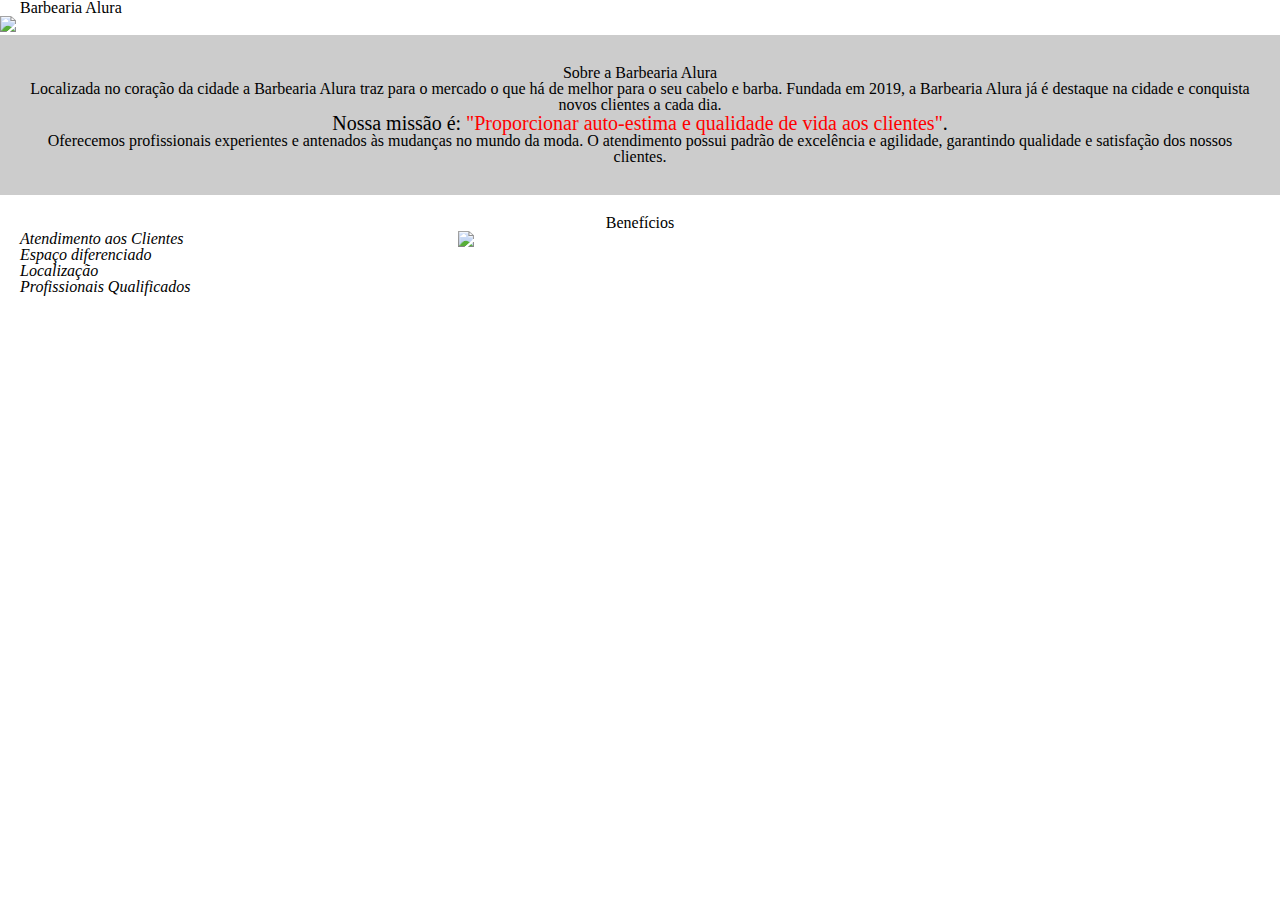
==== index.html @ f9a20492 "add o css de produtos" ====
<!DOCTYPE html>
<html lang="pt-br">
  <head>
    <meta charset="UTF-8" />
    <title>Barbearia Alura</title>
    <link rel="stylesheet" href="reset.css" />
    <link rel="stylesheet" href="style.css" />
  </head>

  <body>
    <header>
      <h1 class="titulo-principal">Barbearia Alura</h1>
    </header>
    <img id="banner" src="banner.jpg" />
    <div class="principal">
      <h2 class="titulo-centralizado">Sobre a Barbearia Alura</h2>

      <p>
        Localizada no coração da cidade a <strong>Barbearia Alura</strong> traz para o mercado o que
        há de melhor para o seu cabelo e barba. Fundada em 2019, a Barbearia Alura já é destaque na
        cidade e conquista novos clientes a cada dia.
      </p>

      <p id="missao">
        <em
          >Nossa missão é:
          <strong>"Proporcionar auto-estima e qualidade de vida aos clientes"</strong>.</em
        >
      </p>

      <p>
        Oferecemos profissionais experientes e antenados às mudanças no mundo da moda. O atendimento
        possui padrão de excelência e agilidade, garantindo qualidade e satisfação dos nossos
        clientes.
      </p>
    </div>

    <div class="beneficios">
      <h3 class="titulo-centralizado">Benefícios</h3>

      <ul>
        <li class="itens">Atendimento aos Clientes</li>
        <li class="itens">Espaço diferenciado</li>
        <li class="itens">Localização</li>
        <li class="itens">Profissionais Qualificados</li>
      </ul>

      <img src="beneficios.jpg" class="imagembeneficios" />
    </div>
  </body>
</html>
---- style.css ----
#banner {
	width:100%;
}

.principal{
	background: #CCCCCC;
	padding: 30px;
}

.titulo-principal {
	padding-left: 20px;
}

.titulo-centralizado {
	text-align: center
}

p {
	text-align: center;
}

#missao {
	font-size: 20px
}

em strong {
	color: #FF0000;
}

.itens {
	font-style: italic
}

.beneficios {
	background: #FFFFFF;
	padding: 20px;
}

ul {
	display: inline-block;
	vertical-align: top;
	width: 20%;
	margin-right: 15%;
}

.imagembeneficios {
	width: 50%;
}
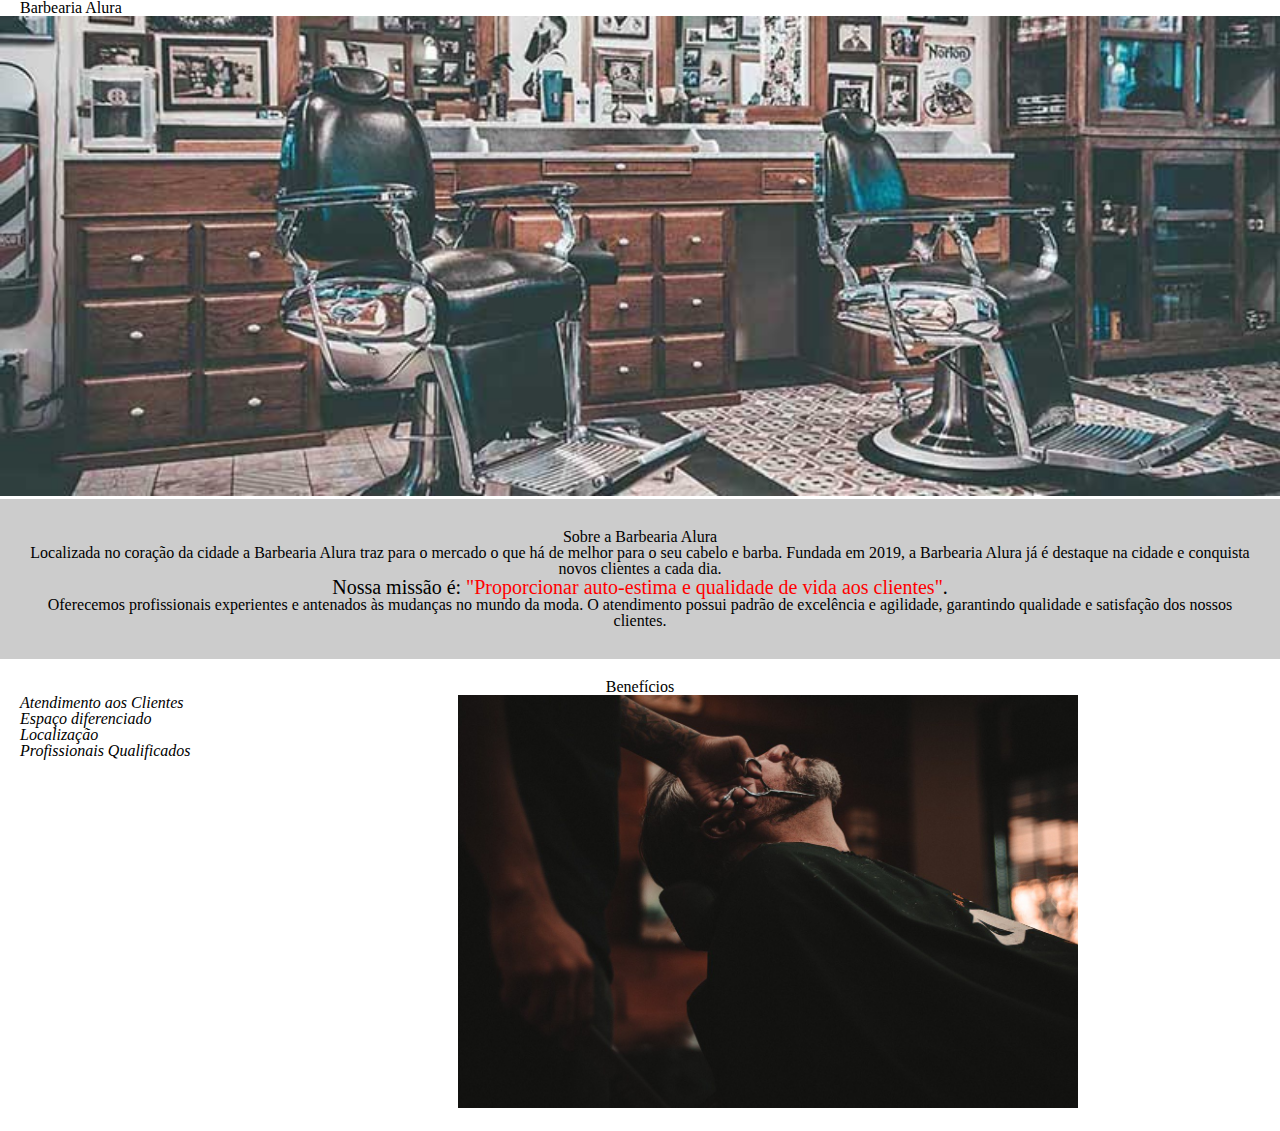
==== commit a3db9368: "criando o formulario" ====
--- a/index.html
+++ b/index.html
@@ -4,14 +4,14 @@
     <meta charset="UTF-8" />
     <title>Barbearia Alura</title>
     <link rel="stylesheet" href="reset.css" />
-    <link rel="stylesheet" href="style.css" />
+    <link rel="stylesheet" href="style-home.css" />
   </head>
 
   <body>
     <header>
       <h1 class="titulo-principal">Barbearia Alura</h1>
     </header>
-    <img id="banner" src="banner.jpg" />
+    <img id="banner" src="/imagens/banner.jpg" />
     <div class="principal">
       <h2 class="titulo-centralizado">Sobre a Barbearia Alura</h2>
 
@@ -45,7 +45,7 @@
         <li class="itens">Profissionais Qualificados</li>
       </ul>
 
-      <img src="beneficios.jpg" class="imagembeneficios" />
+      <img src="/imagens/beneficios.jpg" class="imagembeneficios" />
     </div>
   </body>
 </html>
--- a/style-home.css
+++ b/style-home.css
@@ -0,0 +1,48 @@
+#banner {
+	width:100%;
+}
+
+.principal{
+	background: #CCCCCC;
+	padding: 30px;
+}
+
+.titulo-principal {
+	padding-left: 20px;
+}
+
+.titulo-centralizado {
+	text-align: center
+}
+
+p {
+	text-align: center;
+}
+
+#missao {
+	font-size: 20px
+}
+
+em strong {
+	color: #FF0000;
+}
+
+.itens {
+	font-style: italic
+}
+
+.beneficios {
+	background: #FFFFFF;
+	padding: 20px;
+}
+
+ul {
+	display: inline-block;
+	vertical-align: top;
+	width: 20%;
+	margin-right: 15%;
+}
+
+.imagembeneficios {
+	width: 50%;
+}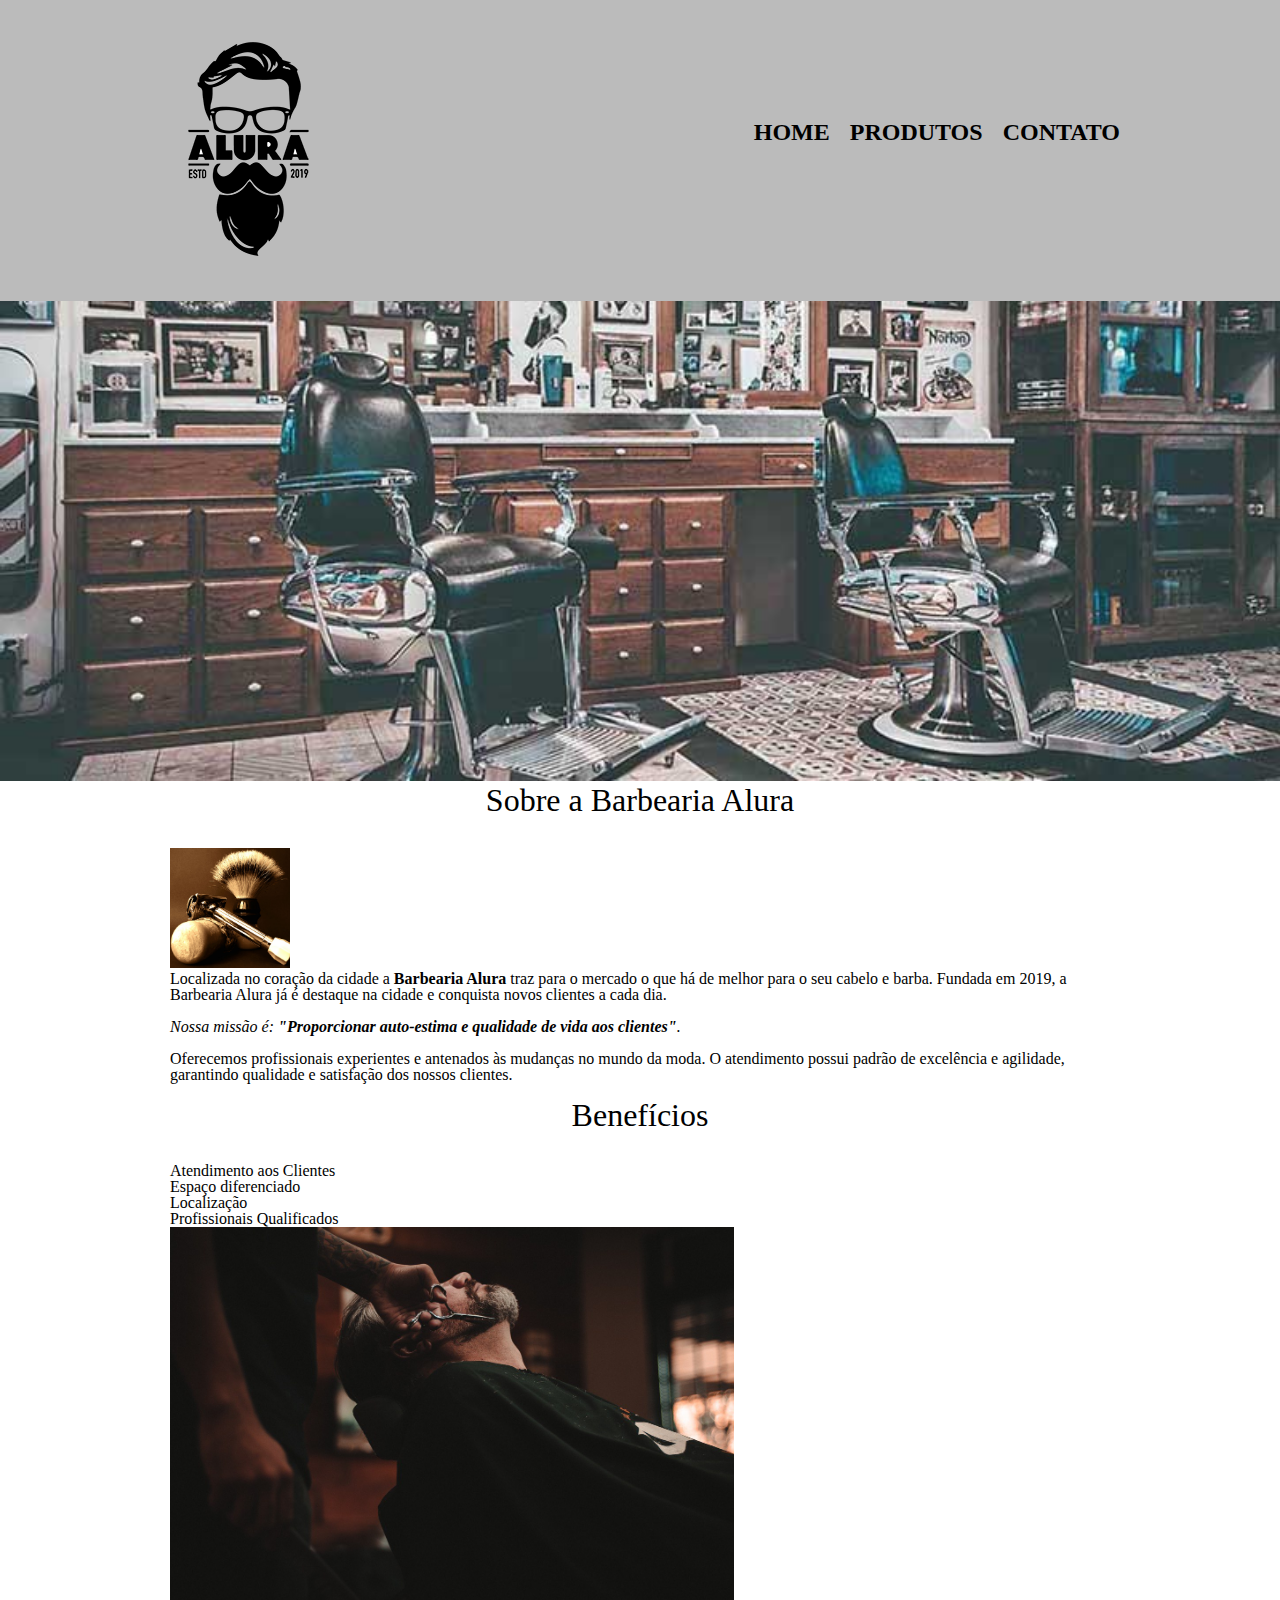
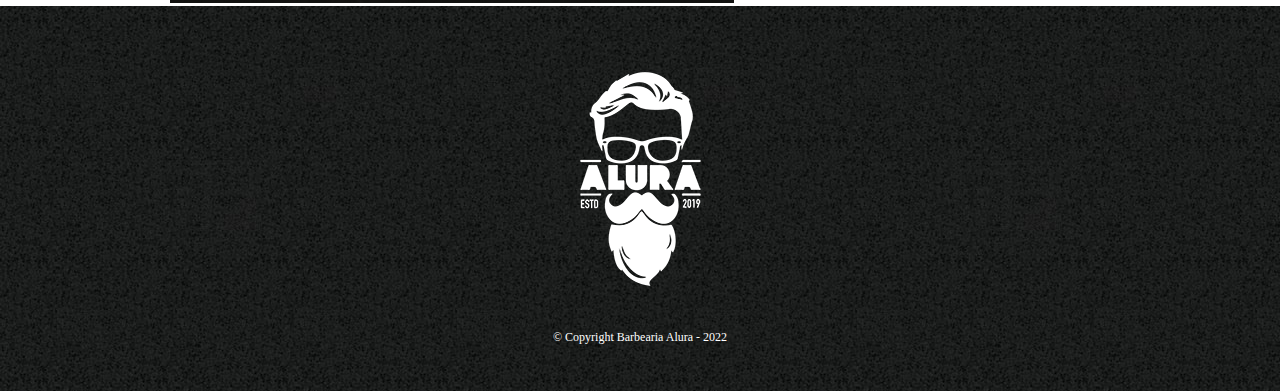
==== commit a245fdaf: "refatorando a home" ====
--- a/index.html
+++ b/index.html
@@ -4,48 +4,78 @@
     <meta charset="UTF-8" />
     <title>Barbearia Alura</title>
     <link rel="stylesheet" href="reset.css" />
-    <link rel="stylesheet" href="style-home.css" />
+    <link rel="stylesheet" href="style.css" />
   </head>
 
   <body>
     <header>
-      <h1 class="titulo-principal">Barbearia Alura</h1>
+      <!-- quando o seu site tem um logo, e ele é a primeira coisa que você quer exibir
+      usa-se o h1 para envolver a logo -->
+      <div class="caixa">
+        <h1>
+          <img
+            src="./imagens/logo.png"
+            alt="Logo da barbearia, homem com barba e óculos na cor preta"
+          />
+        </h1>
+        <nav>
+          <ul>
+            <li><a href="/">Home</a></li>
+            <li><a href="/produtos.html">Produtos</a></li>
+            <li><a href="/contato.html">Contato</a></li>
+          </ul>
+        </nav>
+      </div>
     </header>
-    <img id="banner" src="/imagens/banner.jpg" />
-    <div class="principal">
-      <h2 class="titulo-centralizado">Sobre a Barbearia Alura</h2>
+    <img class="banner" src="./imagens/banner.jpg" />
 
-      <p>
-        Localizada no coração da cidade a <strong>Barbearia Alura</strong> traz para o mercado o que
-        há de melhor para o seu cabelo e barba. Fundada em 2019, a Barbearia Alura já é destaque na
-        cidade e conquista novos clientes a cada dia.
-      </p>
+    <main>
+      <section class="principal">
+        <h2 class="titulo-principal">Sobre a Barbearia Alura</h2>
+        <img class="utensilios" src="./imagens/utensilios.jpg" alt="Utensílios de um barbeiro." />
 
-      <p id="missao">
-        <em
-          >Nossa missão é:
-          <strong>"Proporcionar auto-estima e qualidade de vida aos clientes"</strong>.</em
-        >
-      </p>
+        <p>
+          Localizada no coração da cidade a <strong>Barbearia Alura</strong> traz para o mercado o
+          que há de melhor para o seu cabelo e barba. Fundada em 2019, a Barbearia Alura já é
+          destaque na cidade e conquista novos clientes a cada dia.
+        </p>
 
-      <p>
-        Oferecemos profissionais experientes e antenados às mudanças no mundo da moda. O atendimento
-        possui padrão de excelência e agilidade, garantindo qualidade e satisfação dos nossos
-        clientes.
-      </p>
-    </div>
+        <p id="missao">
+          <em
+            >Nossa missão é:
+            <strong>"Proporcionar auto-estima e qualidade de vida aos clientes"</strong>.</em
+          >
+        </p>
 
-    <div class="beneficios">
-      <h3 class="titulo-centralizado">Benefícios</h3>
+        <p>
+          Oferecemos profissionais experientes e antenados às mudanças no mundo da moda. O
+          atendimento possui padrão de excelência e agilidade, garantindo qualidade e satisfação dos
+          nossos clientes.
+        </p>
+      </section>
 
-      <ul>
-        <li class="itens">Atendimento aos Clientes</li>
-        <li class="itens">Espaço diferenciado</li>
-        <li class="itens">Localização</li>
-        <li class="itens">Profissionais Qualificados</li>
-      </ul>
+      <section class="beneficios">
+        <h3 class="titulo-principal">Benefícios</h3>
 
-      <img src="/imagens/beneficios.jpg" class="imagembeneficios" />
-    </div>
+        <ul>
+          <li class="itens">Atendimento aos Clientes</li>
+          <li class="itens">Espaço diferenciado</li>
+          <li class="itens">Localização</li>
+          <li class="itens">Profissionais Qualificados</li>
+        </ul>
+
+        <img src="./imagens/beneficios.jpg" class="imagem-beneficios" />
+      </section>
+    </main>
+    <footer>
+      <div>
+        <img
+          src="/imagens/logo-branco.png"
+          alt="Logo da barbearia, homem com barba e óculos na cor branca"
+          srcset=""
+        />
+        <p class="copyright">&copy; Copyright Barbearia Alura - 2022</p>
+      </div>
+    </footer>
   </body>
 </html>
--- a/style.css
+++ b/style.css
@@ -0,0 +1,184 @@
+/* HEADER */
+header {
+  background-color: #bbbbbb;
+  padding: 24px 0;
+}
+.caixa {
+  width: 960px;
+  position: relative;
+  margin: 0 auto;
+}
+nav {
+  position: absolute;
+  top: 96px;
+  right: 0;
+}
+
+nav li {
+  display: inline;
+  margin-left: 16px;
+}
+
+nav a {
+  text-transform: uppercase;
+  color: #000;
+  font-weight: bold;
+  font-size: 24px;
+  text-decoration: none;
+}
+nav a:hover {
+  color: rgb(107, 97, 38);
+  text-decoration: underline;
+}
+/* MAIN */
+main {
+  width: 940px;
+  margin: 0 auto;
+}
+
+/* FOOTER */
+
+footer {
+  background-image: url('/imagens/bg.jpg');
+}
+
+footer div {
+  text-align: center;
+  padding: 48px 0;
+}
+
+.copyright {
+  color: #fff;
+  font-size: 12px;
+  margin-top: 24px;
+}
+
+/* HOME */
+
+.banner {
+  width: 100%;
+}
+
+.titulo-principal {
+  text-align: center;
+  font-size: 2em;
+  margin: 0 0 1em;
+}
+
+.principal p {
+  margin: 0 0 1em;
+}
+
+.principal strong {
+  font-weight: bold;
+}
+
+.principal em {
+  font-style: italic;
+}
+
+.imagem-beneficios {
+  width: 60%;
+}
+
+.utensilios {
+  width: 120px;
+}
+
+/* PRODUTOS */
+.produtos {
+  width: 960px;
+  padding: 48px 0;
+  margin: 0 auto;
+}
+.produtos li {
+  display: inline-block;
+  text-align: center;
+  width: 30%;
+  vertical-align: top;
+  margin: 0 1.5%;
+  padding: 12px 24px;
+  border: 2px solid #000;
+  border-radius: 8px;
+}
+
+.produtos li:hover {
+  border: 2px solid rgb(107, 97, 38);
+}
+
+.produtos li:active {
+  border: 4px solid rgb(107, 97, 38);
+}
+
+.produtos h2 {
+  font-size: 24px;
+  font-weight: bold;
+}
+.produtos h2:hover {
+  font-size: 30px;
+}
+
+.produto-descricao {
+  font-size: 18px;
+}
+
+.produto-preco {
+  font-size: 24px;
+  font-weight: bold;
+  margin-top: 12px;
+}
+
+/* CONTATOS */
+
+form {
+  margin: 48px 0;
+}
+
+form label,
+form legend {
+  display: block;
+  font-size: 20px;
+  margin: 0 0 12px;
+}
+
+.input-padrao {
+  display: block;
+  margin: 0 0 24px;
+  padding: 12px 24px;
+  width: 50%;
+}
+
+.checkbox {
+  margin: 24px 0;
+}
+.enviar {
+  width: 30%;
+  padding: 16px 0;
+  background: orange;
+  color: white;
+  font-size: 18px;
+  font-weight: bold;
+  border: none;
+  border-radius: 8px;
+  transition: 1s all;
+  cursor: pointer;
+}
+.enviar:hover {
+  background: rgb(16, 209, 9);
+  transform: scale(1.1);
+}
+table {
+  margin: 24px 0 48px;
+}
+
+thead {
+  background: #555555;
+  color: white;
+  font-weight: bold;
+}
+
+td,
+th {
+  border: 1px solid #000000;
+  padding: 8px 16px;
+}
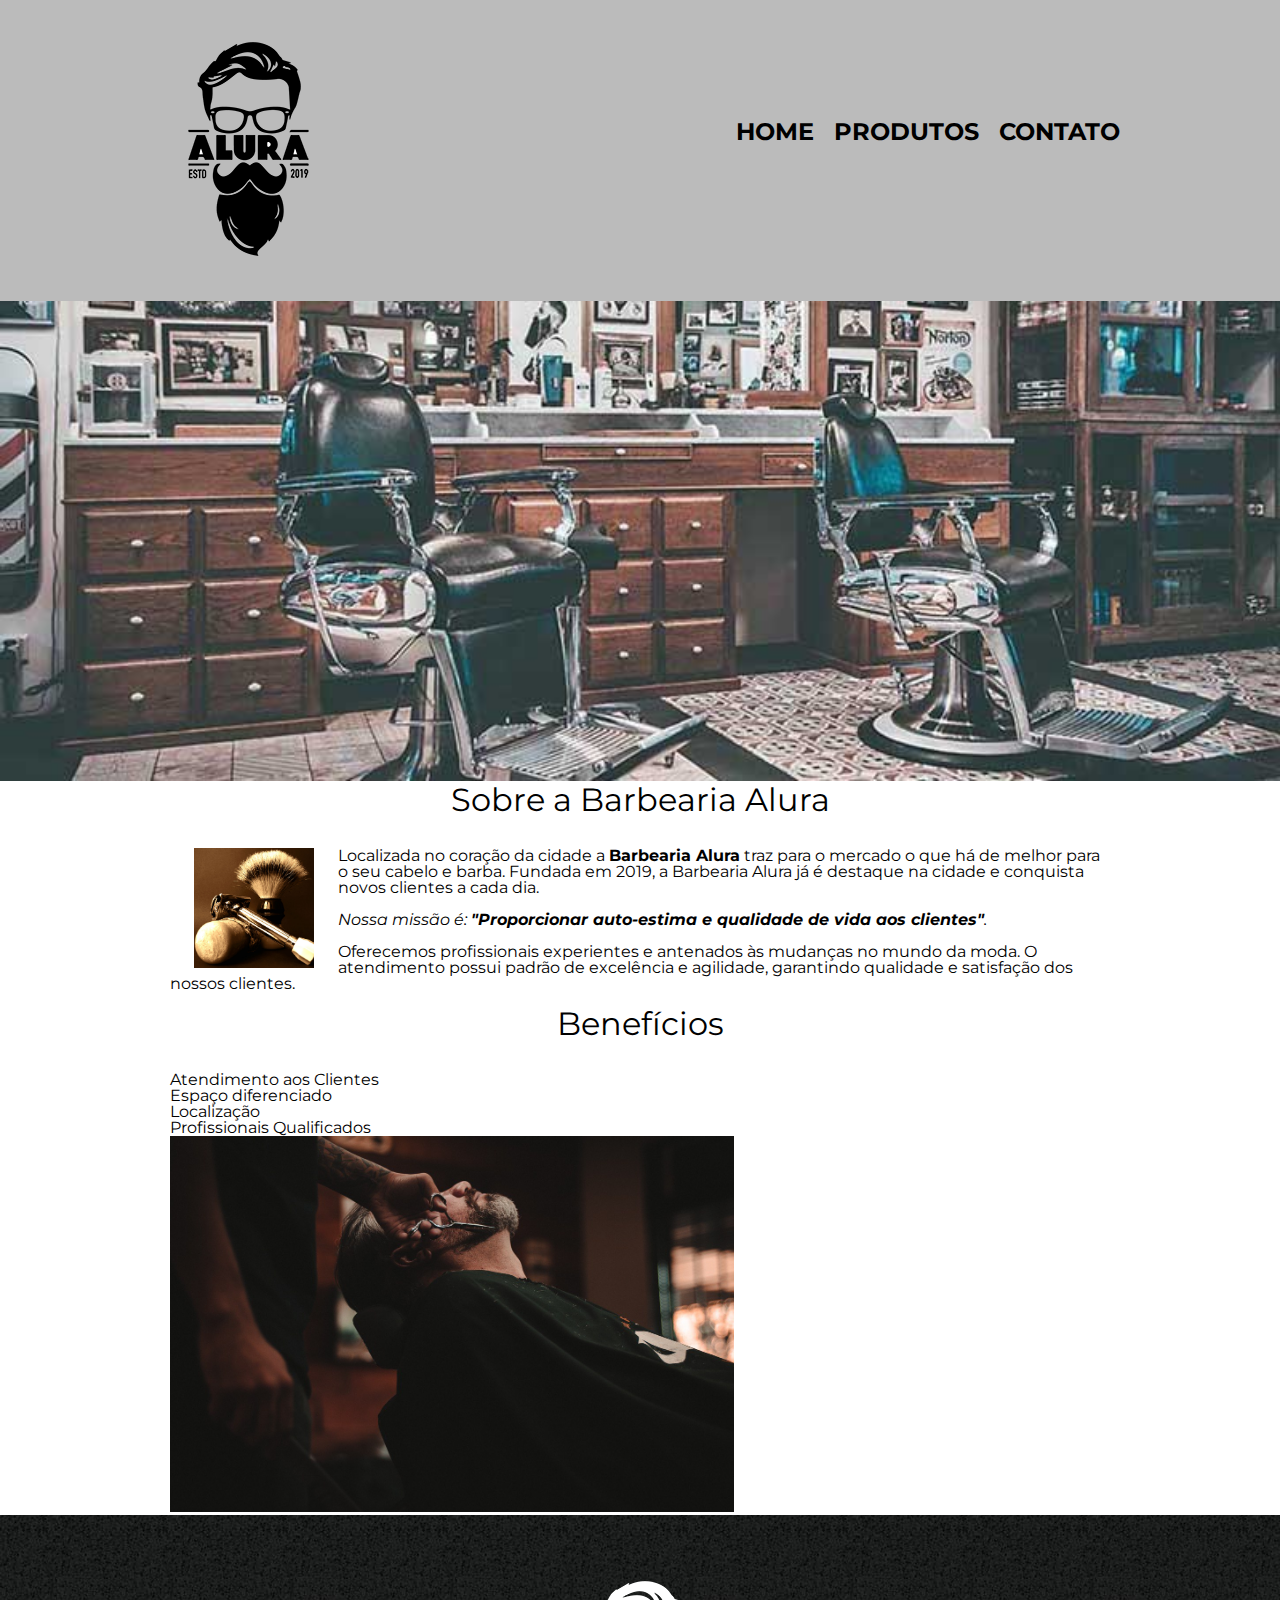
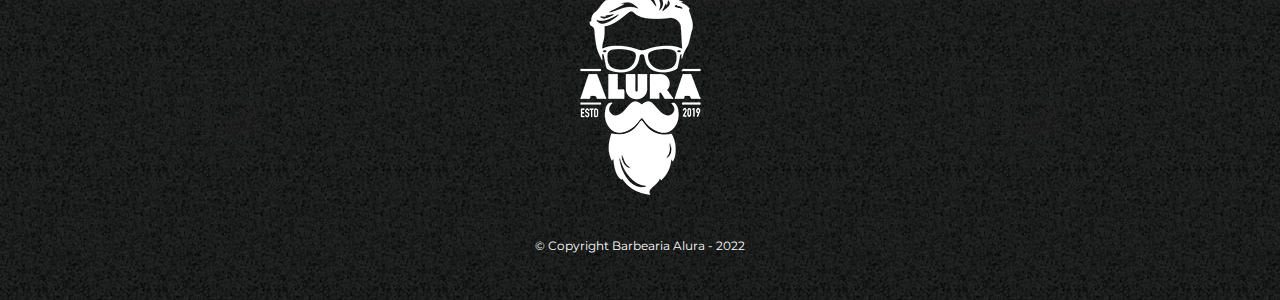
==== commit 16e0a7bd: "adicionando a font do projeto" ====
--- a/index.html
+++ b/index.html
@@ -3,6 +3,7 @@
   <head>
     <meta charset="UTF-8" />
     <title>Barbearia Alura</title>
+    <link href="https://fonts.googleapis.com/css?family=Montserrat&display=swap" rel="stylesheet" />
     <link rel="stylesheet" href="reset.css" />
     <link rel="stylesheet" href="style.css" />
   </head>
--- a/style.css
+++ b/style.css
@@ -1,3 +1,7 @@
+body {
+  font-family: 'Montserrat', sans-serif;
+}
+
 /* HEADER */
 header {
   background-color: #bbbbbb;
@@ -63,6 +67,7 @@
   text-align: center;
   font-size: 2em;
   margin: 0 0 1em;
+  clear: left;
 }
 
 .principal p {
@@ -83,6 +88,8 @@
 
 .utensilios {
   width: 120px;
+  margin: 0 24px 0 24px;
+  float: left;
 }
 
 /* PRODUTOS */
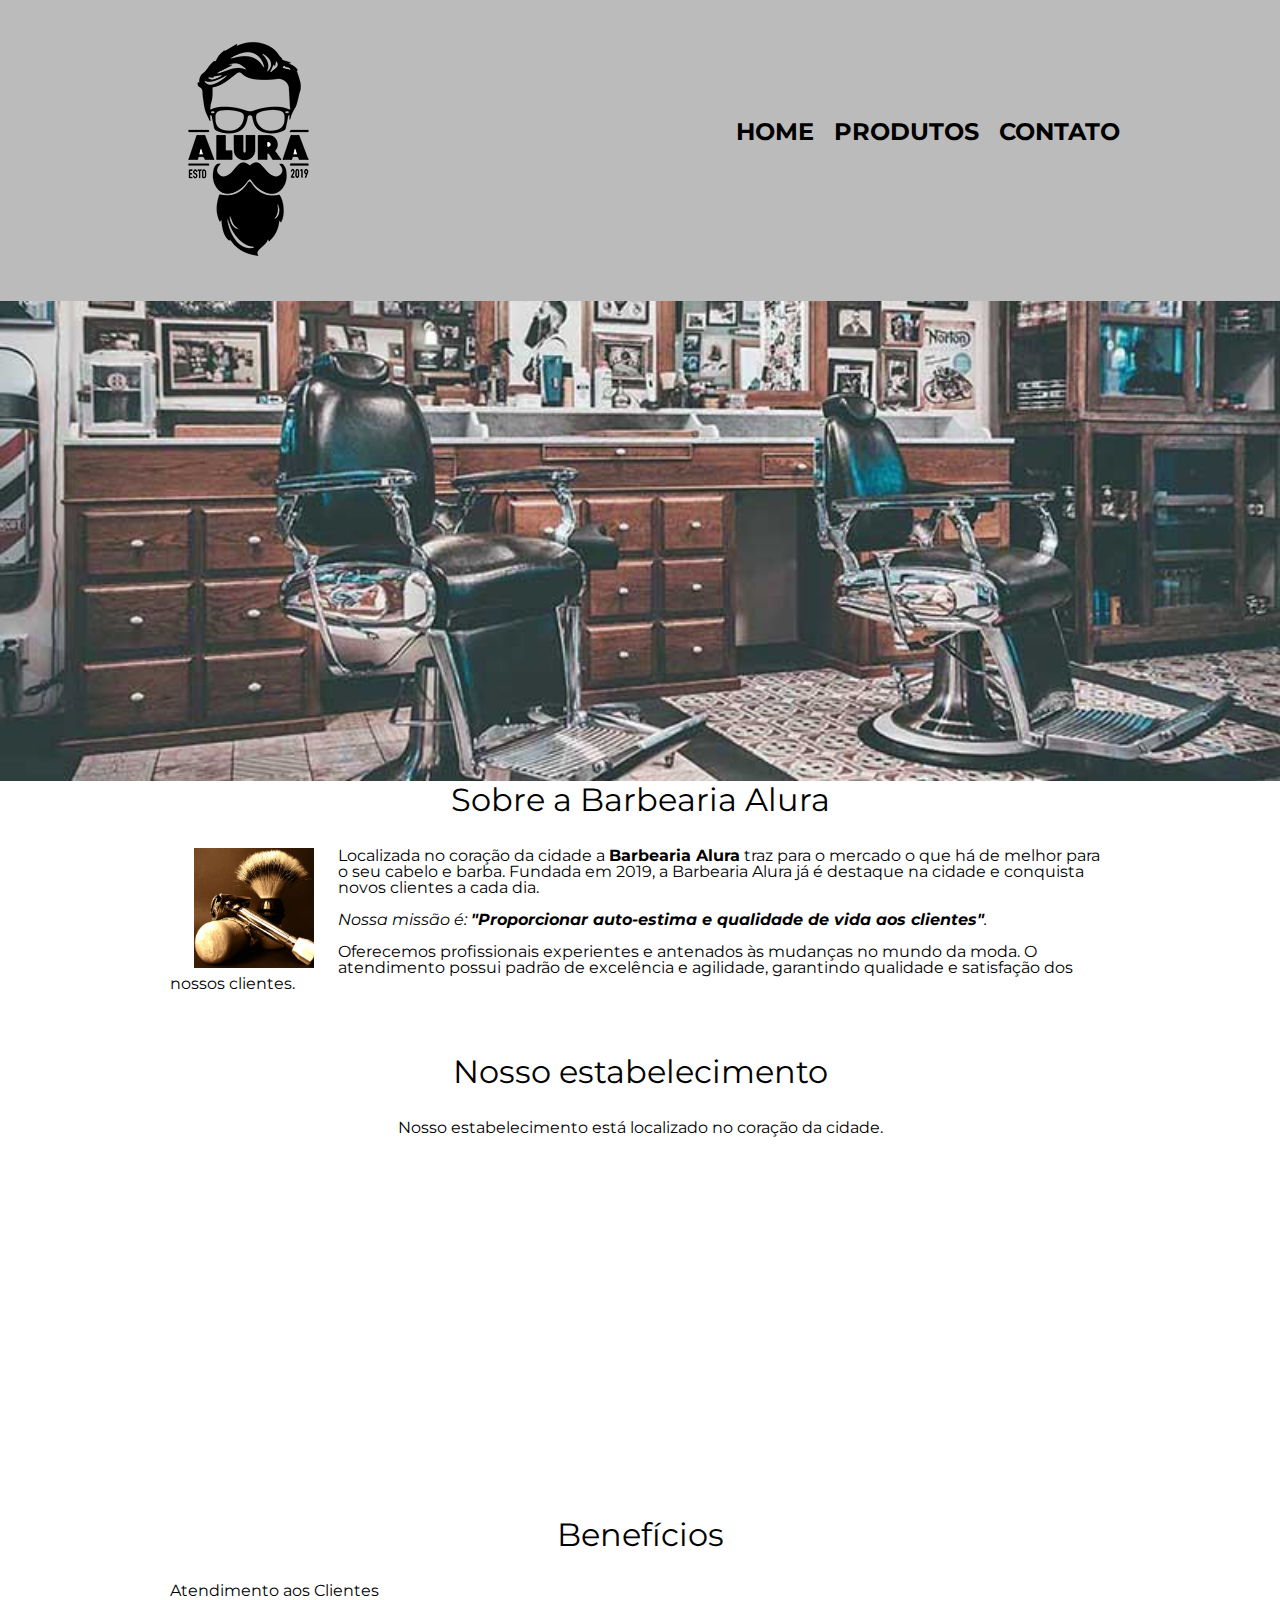
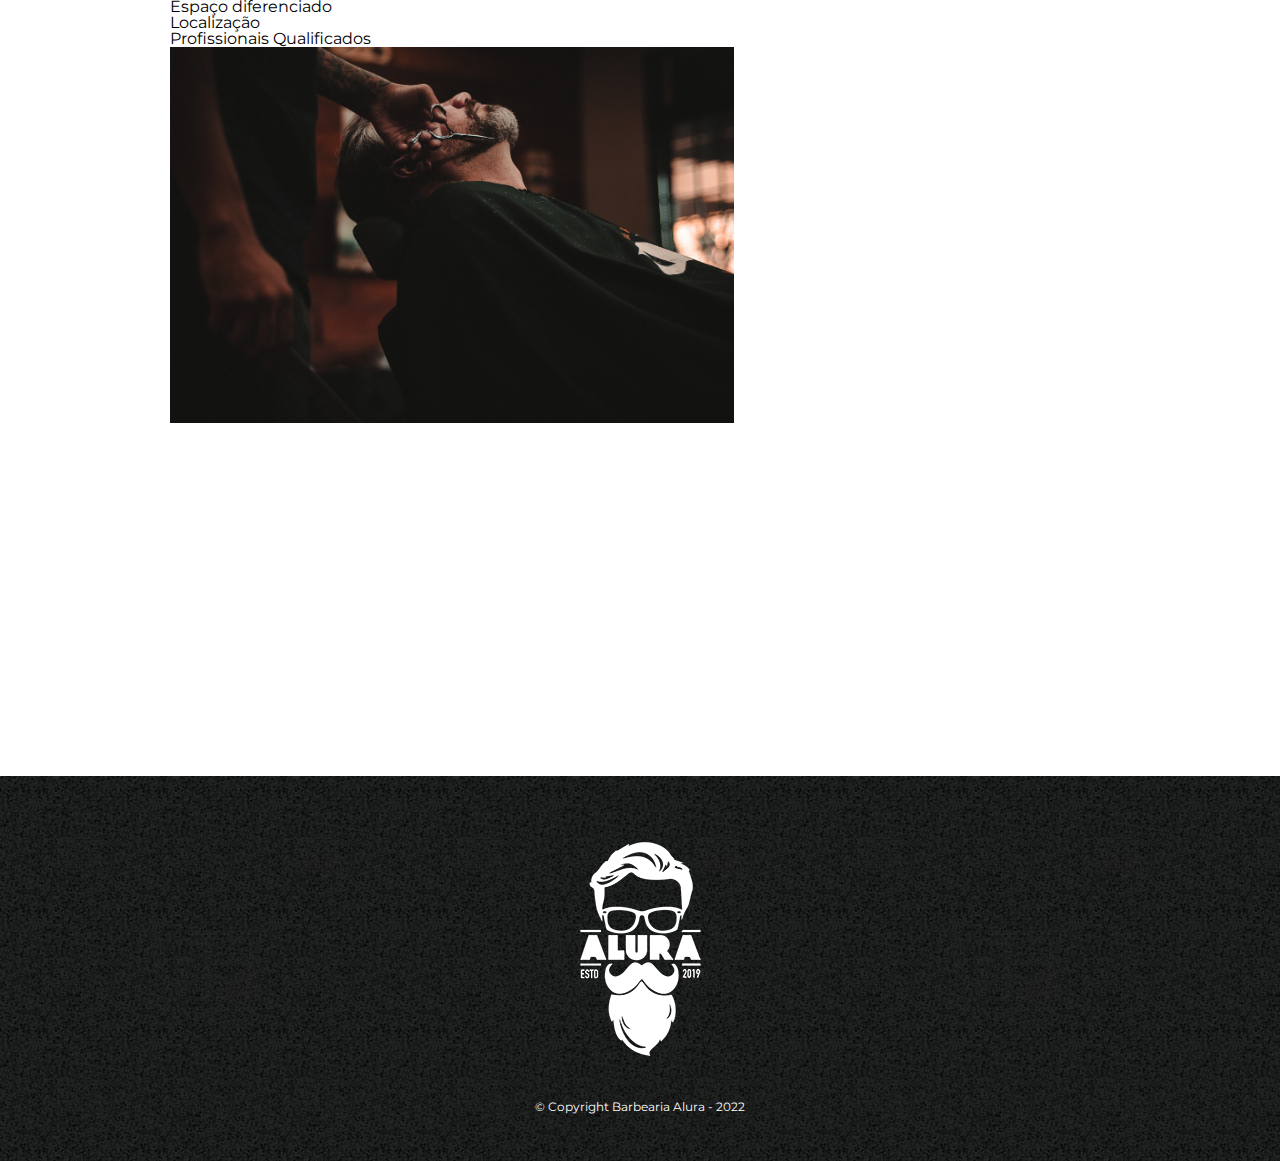
==== commit ad61f827: "colocando o mapa e video" ====
--- a/index.html
+++ b/index.html
@@ -33,7 +33,11 @@
     <main>
       <section class="principal">
         <h2 class="titulo-principal">Sobre a Barbearia Alura</h2>
-        <img class="utensilios" src="./imagens/utensilios.jpg" alt="Utensílios de um barbeiro." />
+        <img
+          class="imagem-utensilios"
+          src="./imagens/utensilios.jpg"
+          alt="Utensílios de um barbeiro."
+        />
 
         <p>
           Localizada no coração da cidade a <strong>Barbearia Alura</strong> traz para o mercado o
@@ -54,6 +58,19 @@
           nossos clientes.
         </p>
       </section>
+      <section class="mapa">
+        <h3 class="titulo-principal">Nosso estabelecimento</h3>
+        <p>Nosso estabelecimento está localizado no coração da cidade.</p>
+
+        <iframe
+          src="https://www.google.com/maps/embed?pb=!1m18!1m12!1m3!1d3656.4483278365396!2d-46.63466568562861!3d-23.588249068469487!2m3!1f0!2f0!3f0!3m2!1i1024!2i768!4f13.1!3m3!1m2!1s0x94ce5a2b2ed7f3a1%3A0xab35da2f5ca62674!2sCaelum!5e0!3m2!1spt-BR!2sbr!4v1568814489656!5m2!1spt-BR!2sbr"
+          width="100%"
+          height="300"
+          frameborder="0"
+          style="border: 0"
+          allowfullscreen=""
+        ></iframe>
+      </section>
 
       <section class="beneficios">
         <h3 class="titulo-principal">Benefícios</h3>
@@ -66,6 +83,16 @@
         </ul>
 
         <img src="./imagens/beneficios.jpg" class="imagem-beneficios" />
+        <div class="video">
+          <iframe
+            width="560"
+            height="315"
+            src="https://www.youtube.com/embed/wcVVXUV0YUY"
+            frameborder="0"
+            allow="accelerometer; autoplay; encrypted-media; gyroscope; picture-in-picture"
+            allowfullscreen
+          ></iframe>
+        </div>
       </section>
     </main>
     <footer>
--- a/style.css
+++ b/style.css
@@ -82,14 +82,28 @@
   font-style: italic;
 }
 
-.imagem-beneficios {
-  width: 60%;
-}
-
-.utensilios {
+.imagem-utensilios {
   width: 120px;
   margin: 0 24px 0 24px;
   float: left;
+}
+
+.mapa {
+  padding: 3em 0;
+}
+
+.mapa p {
+  margin: 0 0 2em;
+  text-align: center;
+}
+
+.imagem-beneficios {
+  width: 60%;
+}
+
+.video {
+  width: 560px;
+  margin: 1em auto;
 }
 
 /* PRODUTOS */
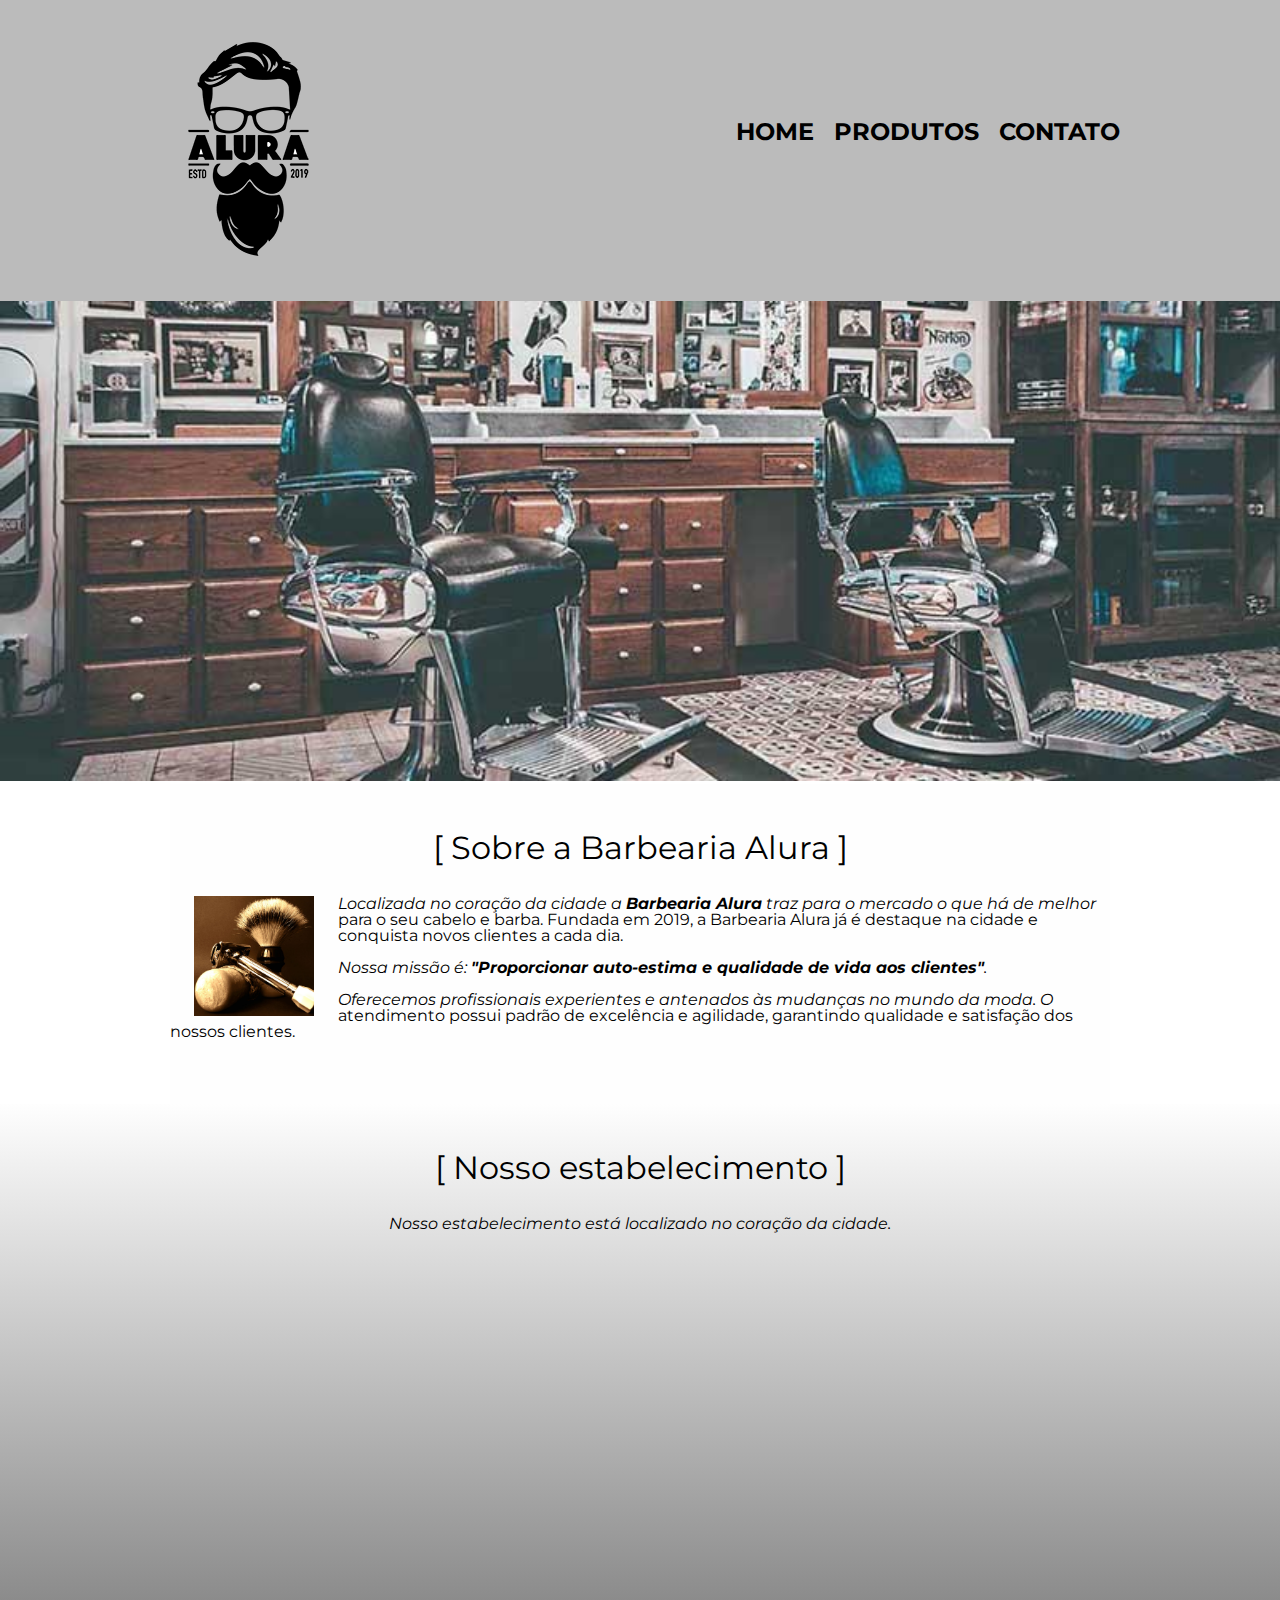
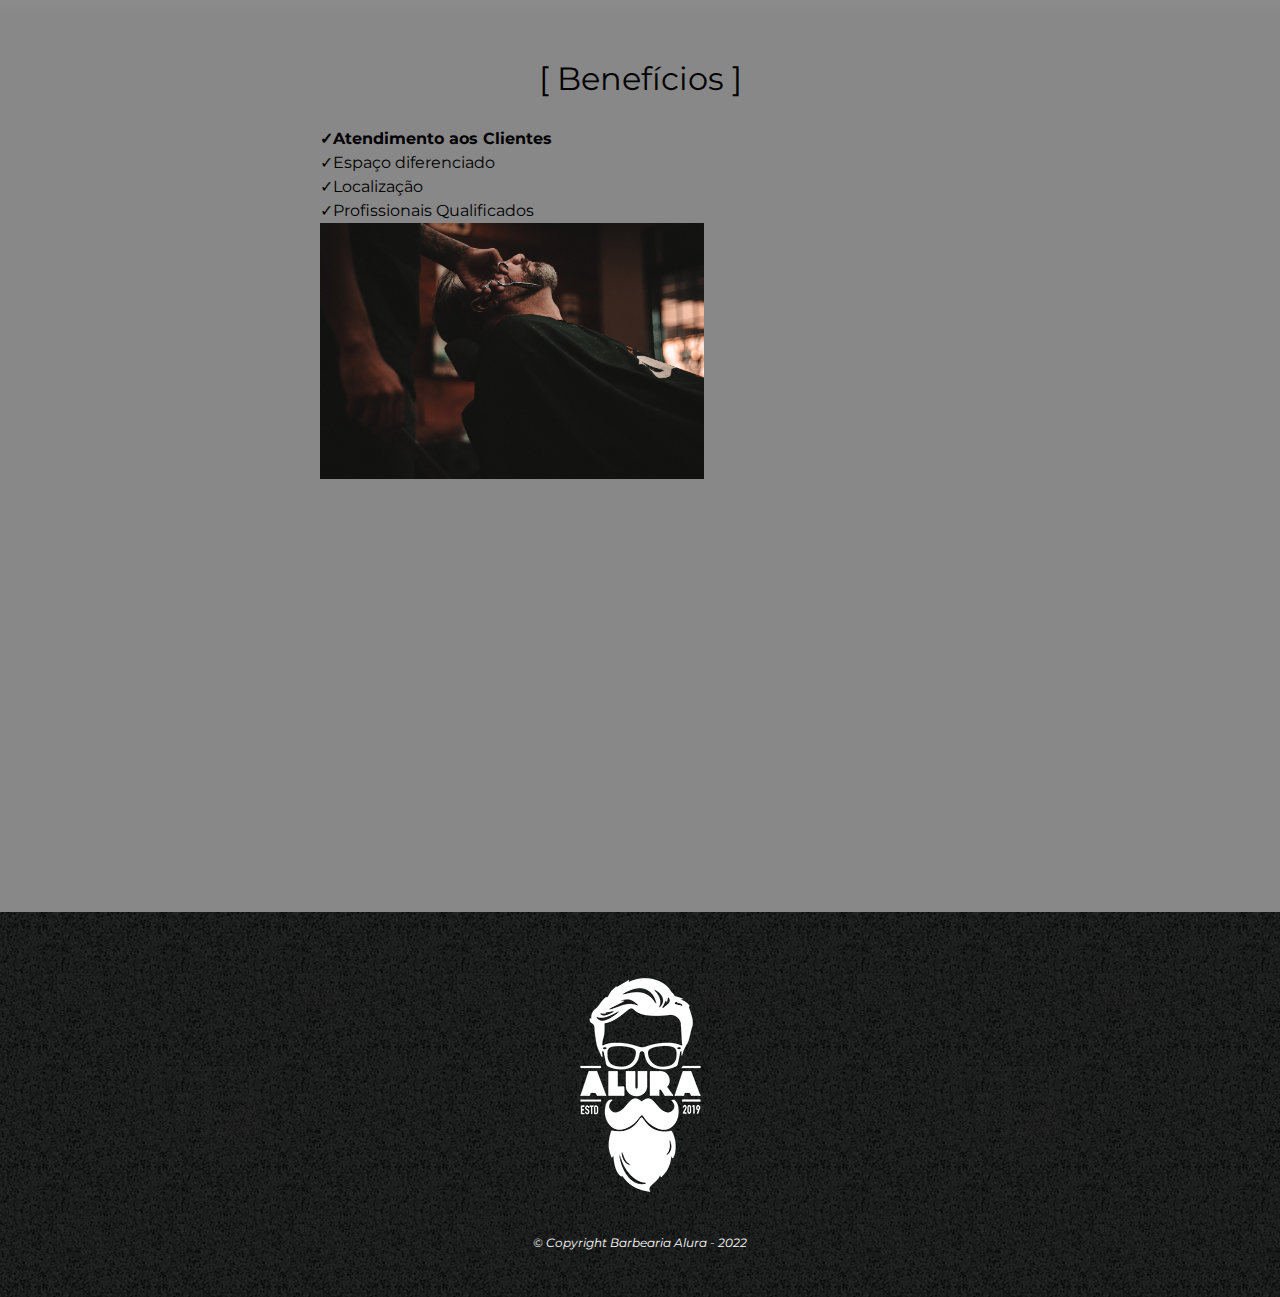
==== commit b1cde22d: "usando pseudo elementos" ====
--- a/index.html
+++ b/index.html
@@ -61,28 +61,30 @@
       <section class="mapa">
         <h3 class="titulo-principal">Nosso estabelecimento</h3>
         <p>Nosso estabelecimento está localizado no coração da cidade.</p>
-
-        <iframe
-          src="https://www.google.com/maps/embed?pb=!1m18!1m12!1m3!1d3656.4483278365396!2d-46.63466568562861!3d-23.588249068469487!2m3!1f0!2f0!3f0!3m2!1i1024!2i768!4f13.1!3m3!1m2!1s0x94ce5a2b2ed7f3a1%3A0xab35da2f5ca62674!2sCaelum!5e0!3m2!1spt-BR!2sbr!4v1568814489656!5m2!1spt-BR!2sbr"
-          width="100%"
-          height="300"
-          frameborder="0"
-          style="border: 0"
-          allowfullscreen=""
-        ></iframe>
+        <div class="mapa-conteudo">
+          <iframe
+            src="https://www.google.com/maps/embed?pb=!1m18!1m12!1m3!1d3656.4483278365396!2d-46.63466568562861!3d-23.588249068469487!2m3!1f0!2f0!3f0!3m2!1i1024!2i768!4f13.1!3m3!1m2!1s0x94ce5a2b2ed7f3a1%3A0xab35da2f5ca62674!2sCaelum!5e0!3m2!1spt-BR!2sbr!4v1568814489656!5m2!1spt-BR!2sbr"
+            width="100%"
+            height="300"
+            frameborder="0"
+            style="border: 0"
+            allowfullscreen=""
+          ></iframe>
+        </div>
       </section>
 
       <section class="beneficios">
         <h3 class="titulo-principal">Benefícios</h3>
+        <div class="conteudo-beneficios">
+          <ul class="lista-beneficios">
+            <li class="itens">Atendimento aos Clientes</li>
+            <li class="itens">Espaço diferenciado</li>
+            <li class="itens">Localização</li>
+            <li class="itens">Profissionais Qualificados</li>
+          </ul>
+          <img src="./imagens/beneficios.jpg" class="imagem-beneficios" />
+        </div>
 
-        <ul>
-          <li class="itens">Atendimento aos Clientes</li>
-          <li class="itens">Espaço diferenciado</li>
-          <li class="itens">Localização</li>
-          <li class="itens">Profissionais Qualificados</li>
-        </ul>
-
-        <img src="./imagens/beneficios.jpg" class="imagem-beneficios" />
         <div class="video">
           <iframe
             width="560"
--- a/style.css
+++ b/style.css
@@ -1,5 +1,9 @@
 body {
   font-family: 'Montserrat', sans-serif;
+}
+
+p:first-line {
+  font-style: italic;
 }
 
 /* HEADER */
@@ -35,10 +39,10 @@
   text-decoration: underline;
 }
 /* MAIN */
-main {
+/* main {
   width: 940px;
   margin: 0 auto;
-}
+} */
 
 /* FOOTER */
 
@@ -70,6 +74,24 @@
   clear: left;
 }
 
+.titulo-principal:before {
+  content: '[ ';
+}
+
+.titulo-principal:after {
+  content: ' ]';
+}
+.titulo-principal:first-letter {
+  font-weight: bold;
+}
+
+.principal {
+  padding: 3em 0;
+  background: #fefefe;
+  width: 940px;
+  margin: 0 auto;
+}
+
 .principal p {
   margin: 0 0 1em;
 }
@@ -87,9 +109,14 @@
   margin: 0 24px 0 24px;
   float: left;
 }
+.mapa-conteudo {
+  width: 940px;
+  margin: 0 auto;
+}
 
 .mapa {
   padding: 3em 0;
+  background: linear-gradient(#fefefe, #888888);
 }
 
 .mapa p {
@@ -97,13 +124,41 @@
   text-align: center;
 }
 
+.beneficios {
+  padding: 3em 0;
+  background: #888888;
+}
+
 .imagem-beneficios {
   width: 60%;
 }
 
+.conteudo-beneficios {
+  width: 640px;
+  margin: 0 auto;
+}
+
+.lista-beneficios {
+  width: 40%;
+  display: inline-block;
+  vertical-align: top;
+}
+
+.itens:before {
+  content: '✓';
+}
+
+.itens {
+  line-height: 1.5;
+}
+
+.itens:first-child {
+  font-weight: bold;
+}
+
 .video {
   width: 560px;
-  margin: 1em auto;
+  margin: 2em auto;
 }
 
 /* PRODUTOS */
